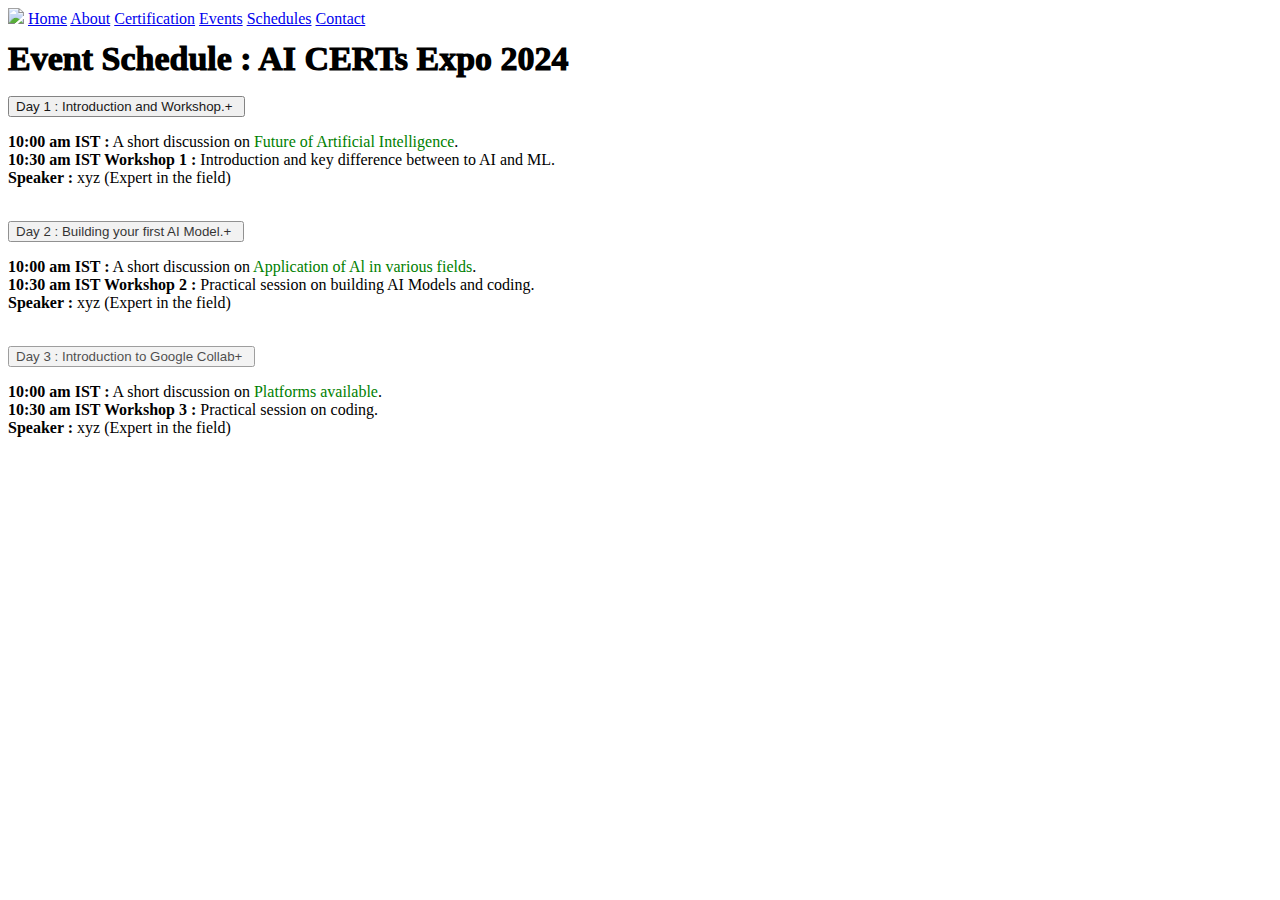
==== EventSchedule.html @ 6b666bfc "Add files via upload" ====
<!DOCTYPE html>
<html lang="en">
<head>
    <meta charset="utf-8">
    <title>AI CERTs Events</title>
    <meta name="viewport" content="width=device-width, initial-scale=1">

    <link rel="stylesheet" href="https://fonts.googleapis.com/css?family=Roboto">
    <link rel="stylesheet" href="https://fonts.googleapis.com/css2?family=Open+Sans:ital,wght@0,300..800;1,300..800&display=swap">
    <link rel="stylesheet" href="../css/navbar.css">
    <link rel="stylesheet" href="../css/eventschedule.css">
    
</head>
<body>
    <div>
        <a href="HomePage.html"><img src="../img/logo-white.svg"></a>
        <a class="navbar" href="HomePage.html"><span>Home</span></a>
        <a class="navbar" href="#"><span>About</span></a>
        <a class="navbar" href="#"><span>Certification</span></a>
        <a class="navbar" href="NavBar.html"><span>Events</span></a>
        <a class="navbar" href="EventSchedule.html"><span class="active">Schedules</span></a>
        <a class="navbar" href="#"><span>Contact</span></a>
    </div>

    <div>
        <div class="container">
            <div style="font-size: 34px; font-weight: 1000; color: black; padding-top: 12px;">Event Schedule : AI CERTs Expo 2024</div>
            <br>
            <button style="opacity: 0.9;" type="button" class="collapsible">Day 1 : Introduction and Workshop.
                <span style="float: right;margin-right: 5px;">+</span>
            </button>
            <div class="content">
                <p>
                    <span style="color: black; font-weight: 700;">10:00 am IST :</span> A short discussion on <span style="color: green;">Future of Artificial Intelligence</span>.<br>
                    <span style="color: black; font-weight: 700;">10:30 am IST Workshop 1 :</span> Introduction and key difference between to AI and ML.<br>
                    <span style="color: black; font-weight: 700;">Speaker :</span> xyz (Expert in the field)
                </p>
            </div>
            <br>
            <button style="opacity: 0.8;" type="button" class="collapsible">Day 2 : Building your first AI Model.
                <span style="float: right;margin-right: 5px;">+</span>
            </button>
            <div class="content">
                <p>
                    <span style="color: black; font-weight: 700;">10:00 am IST :</span> A short discussion on <span style="color: green;">Application of Al in various fields</span>.<br>
                    <span style="color: black; font-weight: 700;">10:30 am IST Workshop 2 :</span> Practical session on building AI Models and coding.<br>
                    <span style="color: black; font-weight: 700;">Speaker :</span> xyz (Expert in the field)
                </p>
            </div>
            <br>
            <button style="opacity: 0.7;" type="button" class="collapsible">Day 3 : Introduction to Google Collab
                <span style="float: right;margin-right: 5px;">+</span>
            </button>
            <div class="content">
                <p>
                    <span style="color: black; font-weight: 700;">10:00 am IST :</span> A short discussion on <span style="color: green;">Platforms available</span>.<br>
                    <span style="color: black; font-weight: 700;">10:30 am IST Workshop 3 :</span> Practical session on coding.<br>
                    <span style="color: black; font-weight: 700;">Speaker :</span> xyz (Expert in the field)
                </p>
            </div>
            <script src="../javascript/collapsible.js"></script>

        </div>
    </div>
</body>
</html>
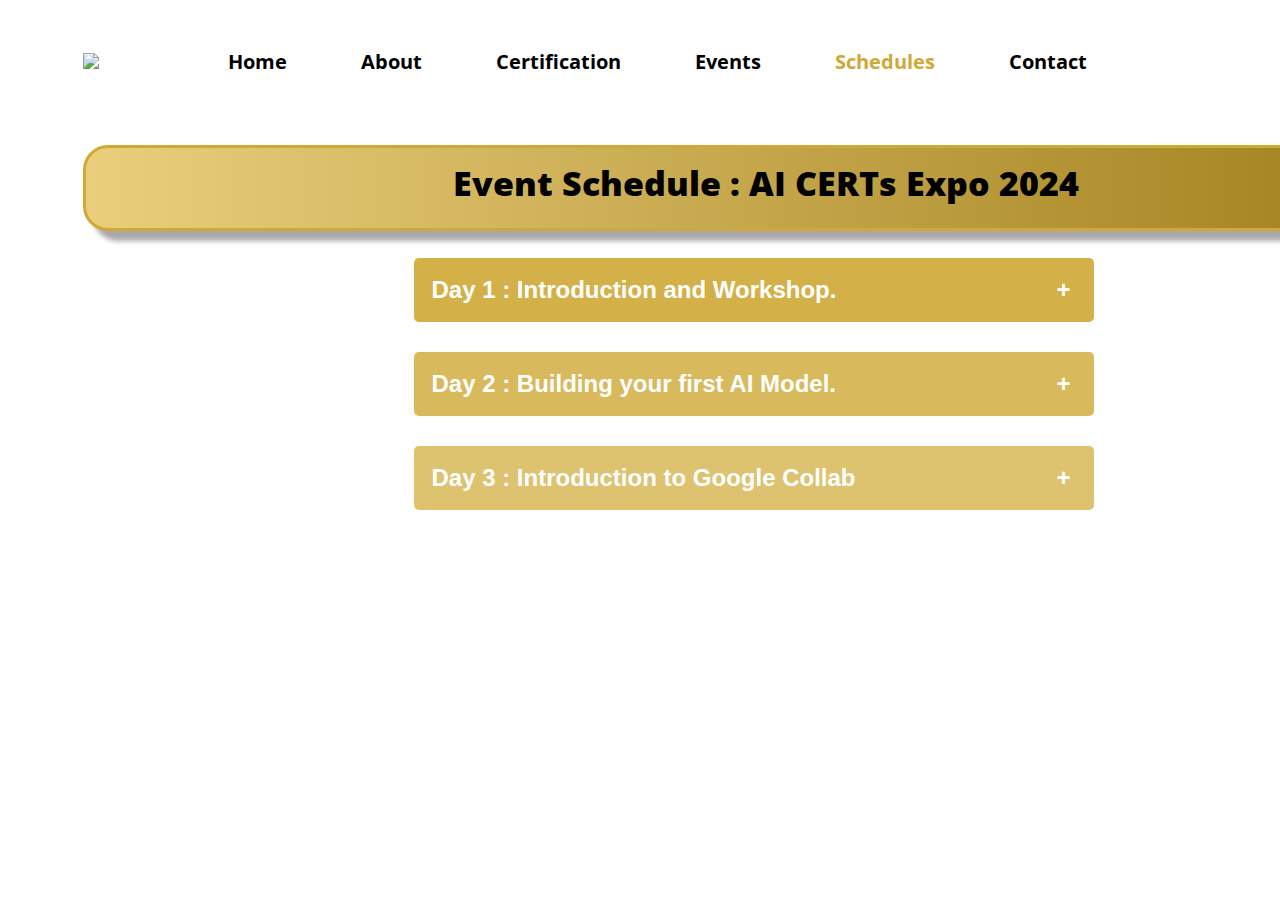
==== commit b67531c7: "Update EventSchedule.html" ====
--- a/EventSchedule.html
+++ b/EventSchedule.html
@@ -2,19 +2,20 @@
 <html lang="en">
 <head>
     <meta charset="utf-8">
+    <base href="/">
     <title>AI CERTs Events</title>
     <meta name="viewport" content="width=device-width, initial-scale=1">
 
     <link rel="stylesheet" href="https://fonts.googleapis.com/css?family=Roboto">
     <link rel="stylesheet" href="https://fonts.googleapis.com/css2?family=Open+Sans:ital,wght@0,300..800;1,300..800&display=swap">
-    <link rel="stylesheet" href="../css/navbar.css">
-    <link rel="stylesheet" href="../css/eventschedule.css">
+    <link rel="stylesheet" href="navbar.css">
+    <link rel="stylesheet" href="eventschedule.css">
     
 </head>
 <body>
     <div>
         <a href="HomePage.html"><img src="../img/logo-white.svg"></a>
-        <a class="navbar" href="HomePage.html"><span>Home</span></a>
+        <a class="navbar" href="index.html"><span>Home</span></a>
         <a class="navbar" href="#"><span>About</span></a>
         <a class="navbar" href="#"><span>Certification</span></a>
         <a class="navbar" href="NavBar.html"><span>Events</span></a>
@@ -58,9 +59,9 @@
                     <span style="color: black; font-weight: 700;">Speaker :</span> xyz (Expert in the field)
                 </p>
             </div>
-            <script src="../javascript/collapsible.js"></script>
+            <script src="collapsible.js"></script>
 
         </div>
     </div>
 </body>
-</html>+</html>
--- a/navbar.css
+++ b/navbar.css
@@ -0,0 +1,88 @@
+img{
+    padding-left: 75px;
+    padding-top: 45px;
+    padding-right: 55px;
+}
+
+.navbar{
+    color: black;
+    padding-left: 70px;
+    font-family: 'Open Sans';
+    text-decoration: none;
+    font-weight: bold;
+    font-size: 20px;
+}
+
+.active{
+    color: #CFA935;
+}
+
+.navbar:hover {
+    color:#CFA935;
+}
+
+.EventTitle{
+    padding-left: 75px;
+    padding-top: 140px;
+    text-align: left;
+}
+
+.container{
+    border: 3px;
+    border-style: solid;
+    border-radius: 5px;
+    background-color: #CFA935;
+    height: 31rem;
+    width: 85rem;
+    color: #CFA935;
+    margin-left: 75px;
+    margin-top: 70px;
+    text-align: center;
+    font-family: 'Open Sans';
+    box-shadow: 10px 10px 5px rgb(170, 168, 168);
+    background-image: linear-gradient(to right,#eace7c , #9e7d19);
+    transition: width 2s, height 3s;
+}
+
+.title{
+    color:black;
+    padding-top: 30px;
+    padding-right: 20px;
+    font-size: 48px;
+    font-weight:bolder;
+}
+
+.date{
+    color: black;
+    font-size: 20px;
+}
+
+#countdown{
+    color: green;
+    font-size: 50px;
+    padding-top: 40px;
+    font-weight: bold;
+}
+
+.CallToAction{
+    display: flex;
+    padding-top: 70px;
+    margin-left: 32rem;
+
+}
+
+button{
+    width: 165px;
+    height: 45px;
+    margin-right: 25px;
+    border-radius: 5px;
+    background-color: white;
+    font-weight: bold;
+    font-size: 16px;
+}
+
+button:hover{
+    background-color: green;
+    color:white
+    
+}--- a/eventschedule.css
+++ b/eventschedule.css
@@ -0,0 +1,43 @@
+.container{
+    height: 5rem;
+    border-radius: 25px;
+}
+
+.collapsible {
+    background-color: #CFA935;
+    color: white;
+    cursor: pointer;
+    padding: 18px;
+    width: 50%;
+    height: 4rem;
+    border: none;
+    text-align: left;
+    outline: none;
+    font-size: 24px;
+    margin-top: 30px;
+    transition: width 2s, height 4s;
+  }
+
+.collapsible:hover {
+    background-color: #555;
+    width: 100%;
+    height: 6rem;
+
+  }
+
+.content {
+    padding: 0 18px;
+    display: none;
+    overflow: hidden;
+    background-color: #f1f1f1;
+    text-align: left;
+    font-size: 22px;
+    font-weight: 600;
+  
+  }
+
+  
+  
+
+ 
+
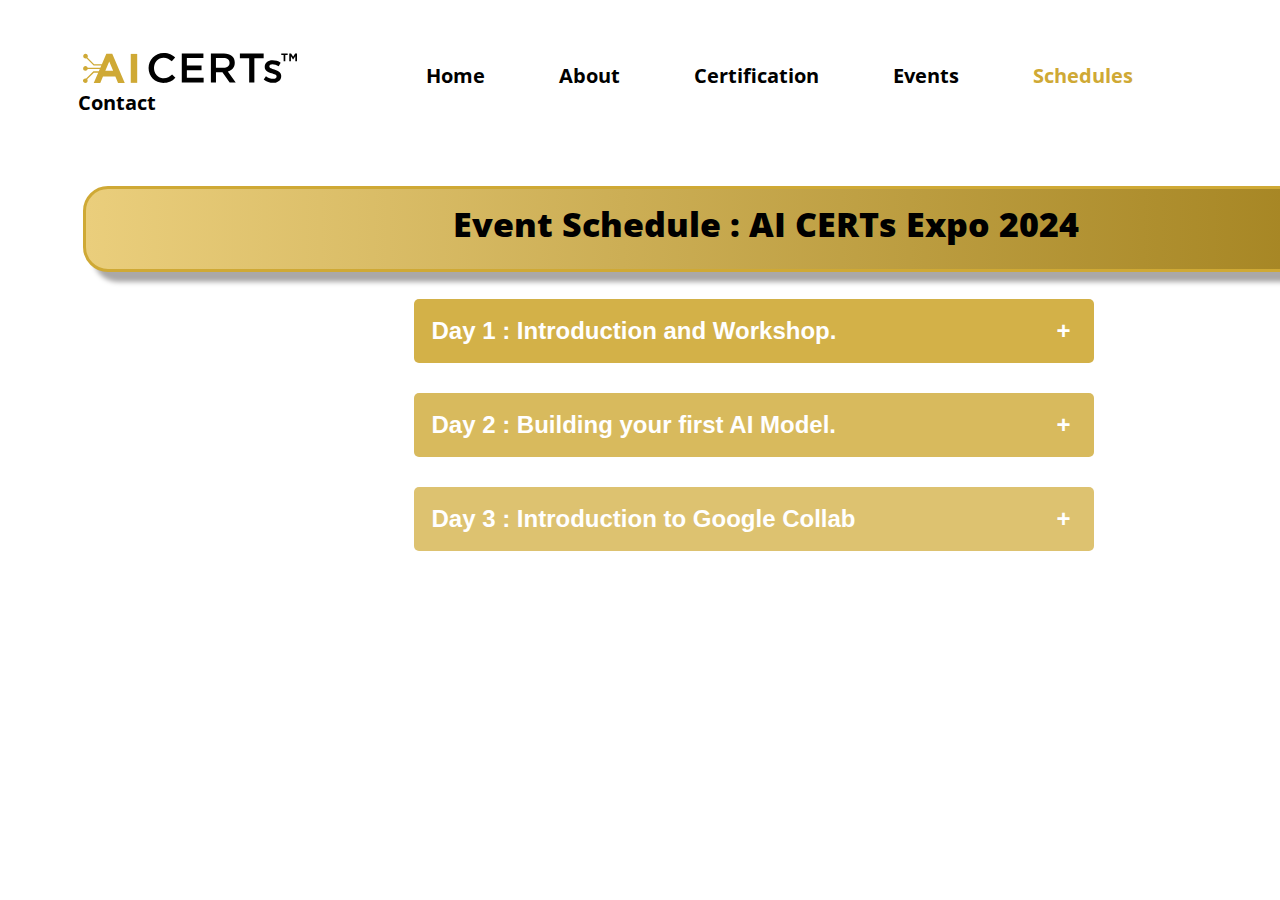
==== commit 488aa741: "Update EventSchedule.html" ====
--- a/EventSchedule.html
+++ b/EventSchedule.html
@@ -14,7 +14,7 @@
 </head>
 <body>
     <div>
-        <a href="HomePage.html"><img src="../img/logo-white.svg"></a>
+        <a href="HomePage.html"><img src="logo-white.svg"></a>
         <a class="navbar" href="index.html"><span>Home</span></a>
         <a class="navbar" href="#"><span>About</span></a>
         <a class="navbar" href="#"><span>Certification</span></a>
